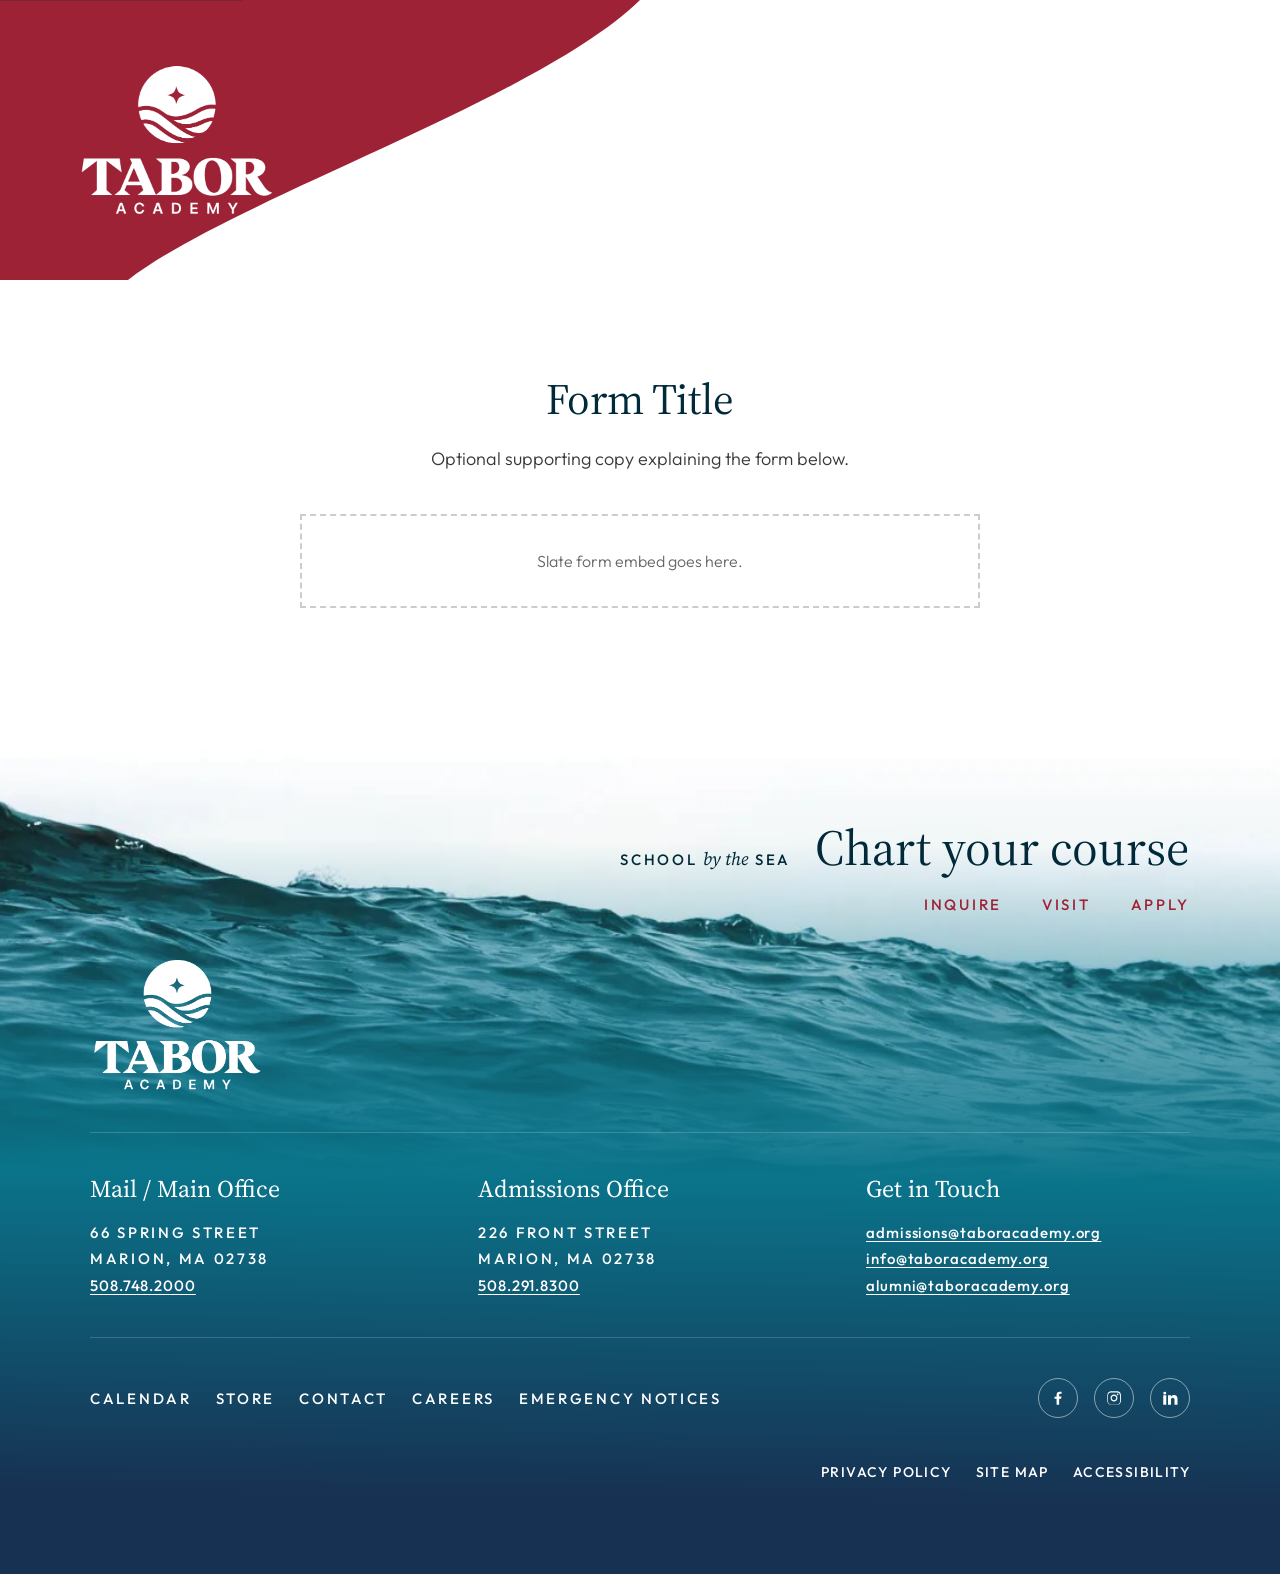
==== variant-curved.html @ 6f29fcee "Add curved-header layout variant for client review Adds /variant-curved.html as a second template op" ====
<!doctype html>
<html lang="en">
<head>
    <meta charset="utf-8">
    <meta name="viewport" content="width=device-width, initial-scale=1">

    <title>Admissions Form (Curved Header Variant) | Tabor Academy</title>
    <meta name="description" content="Tabor Academy admissions form — curved header variant for client review.">
    <meta name="robots" content="noindex,follow">

    <!-- Google Fonts: Source Serif 4 (headings) + Outfit (UI/body fallback for Adobe Upgrade) -->
    <link rel="preconnect" href="https://fonts.googleapis.com">
    <link rel="preconnect" href="https://fonts.gstatic.com" crossorigin>
    <link rel="stylesheet"
          href="https://fonts.googleapis.com/css2?family=Outfit:wght@300;400;500;600;700&family=Source+Serif+4:ital,wght@0,300;0,400;0,500;0,600;1,300;1,400&display=swap">

    <!-- Same CSS entry point as index.html — main.css @imports all modular files
         (including components/header-curved.css used by this variant). -->
    <link rel="stylesheet" href="assets/css/main.css">
</head>
<body>

    <!-- Accessibility: skip link lets keyboard users bypass the header. -->
    <a class="skip-link" href="#main-content">Skip to main content</a>

    <!--
      ============================================================
      SITE HEADER — CURVED VARIANT
      Alternate header treatment for client review.

      Uses an inline SVG to draw a Tabor-red curve that sweeps from
      the top edge down to a narrow base on the left. The white
      stacked Tabor mark sits inside the curve.

      The logo here is logo-footer.png (white stacked TABOR+ACADEMY)
      because we don't yet have a "School by the Sea" variant in the
      repo. Drop a "School by the Sea" PNG at the same path to swap.
      ============================================================
    -->
    <header class="site-header-curved" role="banner">

        <!-- The red curved shape. preserveAspectRatio="none" lets the
             SVG stretch fluidly with the viewport width while keeping
             the same overall silhouette. -->
        <div class="site-header-curved__shape" aria-hidden="true">
            <svg viewBox="0 0 1000 280" preserveAspectRatio="none" xmlns="http://www.w3.org/2000/svg">
                <path d="M 0 0 L 500 0 C 420 100 180 200 100 280 L 0 280 Z" fill="#9D2235" />
            </svg>
        </div>

        <a class="site-header-curved__brand" href="https://www.taboracademy.org/" aria-label="Tabor Academy — home">
            <img class="site-header-curved__logo"
                 src="assets/img/logo-footer.png"
                 alt="Tabor Academy"
                 width="200"
                 height="154">
        </a>

    </header>

    <!--
      ============================================================
      SLATE FORM AREA  (unchanged from index.html)
      ============================================================
    -->
    <main id="main-content" class="slate-form-area" role="main">
        <div class="slate-form-area__inner">

            <header class="slate-form-area__heading">
                <h1>Form Title</h1>
                <p class="slate-form-area__lede">Optional supporting copy explaining the form below.</p>
            </header>

            <div class="slate-embed">
                <p style="padding:2rem;border:2px dashed #ccc;text-align:center;color:#666;">
                    Slate form embed goes here.
                </p>
            </div>

        </div>
    </main>

    <!--
      ============================================================
      SITE FOOTER  (unchanged from index.html — both variants share it)
      ============================================================
    -->
    <footer class="site-footer" id="fsFooter" role="contentinfo">
        <div class="site-footer__inner">

            <section class="site-footer__cta" aria-labelledby="footer-cta-title">
                <div class="site-footer__cta-headings">
                    <p class="site-footer__tagline"><span>School</span> <em>by the</em> <span>Sea</span></p>
                    <h2 id="footer-cta-title" class="site-footer__cta-title">Chart your course</h2>
                </div>
                <nav class="site-footer__cta-nav" aria-label="Admissions calls to action">
                    <ul>
                        <li><a href="https://www.taboracademy.org/admissions/inquire">Inquire</a></li>
                        <li><a href="https://www.taboracademy.org/admissions/visits-events">Visit</a></li>
                        <li><a href="https://www.taboracademy.org/admissions/how-to-apply">Apply</a></li>
                    </ul>
                </nav>
            </section>

            <div class="site-footer__brand">
                <a href="https://www.taboracademy.org/" aria-label="Tabor Academy — home">
                    <img src="assets/img/logo-footer.png"
                         alt="Tabor Academy"
                         width="175"
                         height="135">
                </a>
            </div>

            <section class="site-footer__contact" aria-label="Contact information">
                <div class="site-footer__contact-col">
                    <h3 class="site-footer__contact-title">Mail / Main Office</h3>
                    <address>
                        <span>66 Spring Street</span>
                        <span>Marion, MA 02738</span>
                        <a href="tel:+15087482000">508.748.2000</a>
                    </address>
                </div>
                <div class="site-footer__contact-col">
                    <h3 class="site-footer__contact-title">Admissions Office</h3>
                    <address>
                        <span>226 Front Street</span>
                        <span>Marion, MA 02738</span>
                        <a href="tel:+15082918300">508.291.8300</a>
                    </address>
                </div>
                <div class="site-footer__contact-col">
                    <h3 class="site-footer__contact-title">Get in Touch</h3>
                    <address>
                        <a href="mailto:admissions@taboracademy.org">admissions@taboracademy.org</a>
                        <a href="mailto:info@taboracademy.org">info@taboracademy.org</a>
                        <a href="mailto:alumni@taboracademy.org">alumni@taboracademy.org</a>
                    </address>
                </div>
            </section>

            <div class="site-footer__utility">

                <nav class="site-footer__utility-nav" aria-label="Footer navigation">
                    <ul>
                        <li><a href="https://www.taboracademy.org/about/news-events/calendar">Calendar</a></li>
                        <li><a href="https://taboracademy.checkoutstores.com/" target="_blank" rel="noopener">Store <span class="visually-hidden">(opens in new window)</span></a></li>
                        <li><a href="https://www.taboracademy.org/about/contact">Contact</a></li>
                        <li><a href="https://www.taboracademy.org/about/careers">Careers</a></li>
                        <li><a href="https://www.taboracademy.org/emergency-updates">Emergency Notices</a></li>
                    </ul>
                </nav>

                <nav class="site-footer__social" aria-label="Social media">
                    <ul>
                        <li>
                            <a href="https://www.facebook.com/taboracademy" target="_blank" rel="noopener" aria-label="Facebook (opens in new window)">
                                <svg viewBox="0 0 24 24" aria-hidden="true" focusable="false" width="20" height="20">
                                    <path fill="currentColor" d="M13.5 21v-8h2.7l.4-3.1h-3.1V7.9c0-.9.3-1.5 1.6-1.5h1.7V3.6c-.3 0-1.3-.1-2.5-.1-2.5 0-4.2 1.5-4.2 4.3v2.4H7.4V13h2.7v8h3.4z"/>
                                </svg>
                            </a>
                        </li>
                        <li>
                            <a href="https://www.instagram.com/taboracademy/" target="_blank" rel="noopener" aria-label="Instagram (opens in new window)">
                                <svg viewBox="0 0 24 24" aria-hidden="true" focusable="false" width="20" height="20">
                                    <path fill="currentColor" d="M12 4.5c2.4 0 2.7 0 3.7.1 1 0 1.5.2 1.9.4.5.2.8.4 1.2.8.4.4.6.7.8 1.2.2.4.3.9.4 1.9 0 1 .1 1.3.1 3.7s0 2.7-.1 3.7c0 1-.2 1.5-.4 1.9-.2.5-.4.8-.8 1.2-.4.4-.7.6-1.2.8-.4.2-.9.3-1.9.4-1 0-1.3.1-3.7.1s-2.7 0-3.7-.1c-1 0-1.5-.2-1.9-.4-.5-.2-.8-.4-1.2-.8-.4-.4-.6-.7-.8-1.2-.2-.4-.3-.9-.4-1.9 0-1-.1-1.3-.1-3.7s0-2.7.1-3.7c0-1 .2-1.5.4-1.9.2-.5.4-.8.8-1.2.4-.4.7-.6 1.2-.8.4-.2.9-.3 1.9-.4 1 0 1.3-.1 3.7-.1M12 3c-2.4 0-2.8 0-3.7.1-1 0-1.6.2-2.2.4-.6.2-1.2.6-1.7 1.1S3.7 5.7 3.5 6.3c-.2.6-.4 1.2-.4 2.2C3 9.4 3 9.7 3 12s0 2.6.1 3.6c0 1 .2 1.6.4 2.2.2.6.6 1.2 1.1 1.7s1 .9 1.7 1.1c.6.2 1.2.4 2.2.4 1 .1 1.3.1 3.6.1s2.7 0 3.7-.1c1 0 1.6-.2 2.2-.4.6-.2 1.2-.6 1.7-1.1s.9-1 1.1-1.7c.2-.6.4-1.2.4-2.2 0-1 .1-1.3.1-3.6s0-2.6-.1-3.7c0-1-.2-1.6-.4-2.2-.2-.6-.6-1.2-1.1-1.7s-1-.9-1.7-1.1c-.6-.2-1.2-.4-2.2-.4C14.6 3 14.3 3 12 3zm0 4.4c-2.5 0-4.6 2-4.6 4.6s2 4.6 4.6 4.6 4.6-2 4.6-4.6-2.1-4.6-4.6-4.6zm0 7.6c-1.7 0-3-1.3-3-3s1.3-3 3-3 3 1.3 3 3-1.3 3-3 3zm4.8-8.9c-.6 0-1.1.5-1.1 1.1s.5 1.1 1.1 1.1 1.1-.5 1.1-1.1c-.1-.6-.5-1.1-1.1-1.1z"/>
                                </svg>
                            </a>
                        </li>
                        <li>
                            <a href="https://www.linkedin.com/school/tabor-academy/" target="_blank" rel="noopener" aria-label="LinkedIn (opens in new window)">
                                <svg viewBox="0 0 24 24" aria-hidden="true" focusable="false" width="20" height="20">
                                    <path fill="currentColor" d="M6.94 5.5a1.94 1.94 0 1 1-3.88 0 1.94 1.94 0 0 1 3.88 0zM7 8.48H3V21h4V8.48zm6.32 0H9.34V21h3.94v-6.57c0-3.66 4.77-4 4.77 0V21H22v-7.93c0-6.17-7.06-5.94-8.72-2.91l.04-1.68z"/>
                                </svg>
                            </a>
                        </li>
                    </ul>
                </nav>

            </div>

            <nav class="site-footer__legal" aria-label="Legal">
                <ul>
                    <li><a href="https://www.taboracademy.org/privacy-policy">Privacy Policy</a></li>
                    <li><a href="https://www.taboracademy.org/site-map">Site Map</a></li>
                    <li><a href="https://www.taboracademy.org/accessibility-statement">Accessibility</a></li>
                </ul>
            </nav>

        </div>
    </footer>

</body>
</html>
---- assets/css/main.css ----
/* ============================================================================
   main.css — single entry point.
   Loads stylesheets in cascade order: tokens → reset → base → layout → components.
   New components/layouts go in /components and /layout respectively, then add
   an @import below. Keep this file thin — no rules should live here directly.
   ============================================================================ */

/* 1. Base — design tokens, reset, and global typography. */
@import url("base/tokens.css");
@import url("base/reset.css");
@import url("base/typography.css");

/* 2. Layout — page-level containers and the Slate form area. */
@import url("layout/containers.css");

/* 3. Components — header, footer, future shared UI.
      header-curved.css is an alternate header style used only by
      /variant-curved.html. Its selectors don't collide with the default
      .site-header, so loading both in one bundle is safe. */
@import url("components/header.css");
@import url("components/header-curved.css");
@import url("components/footer.css");
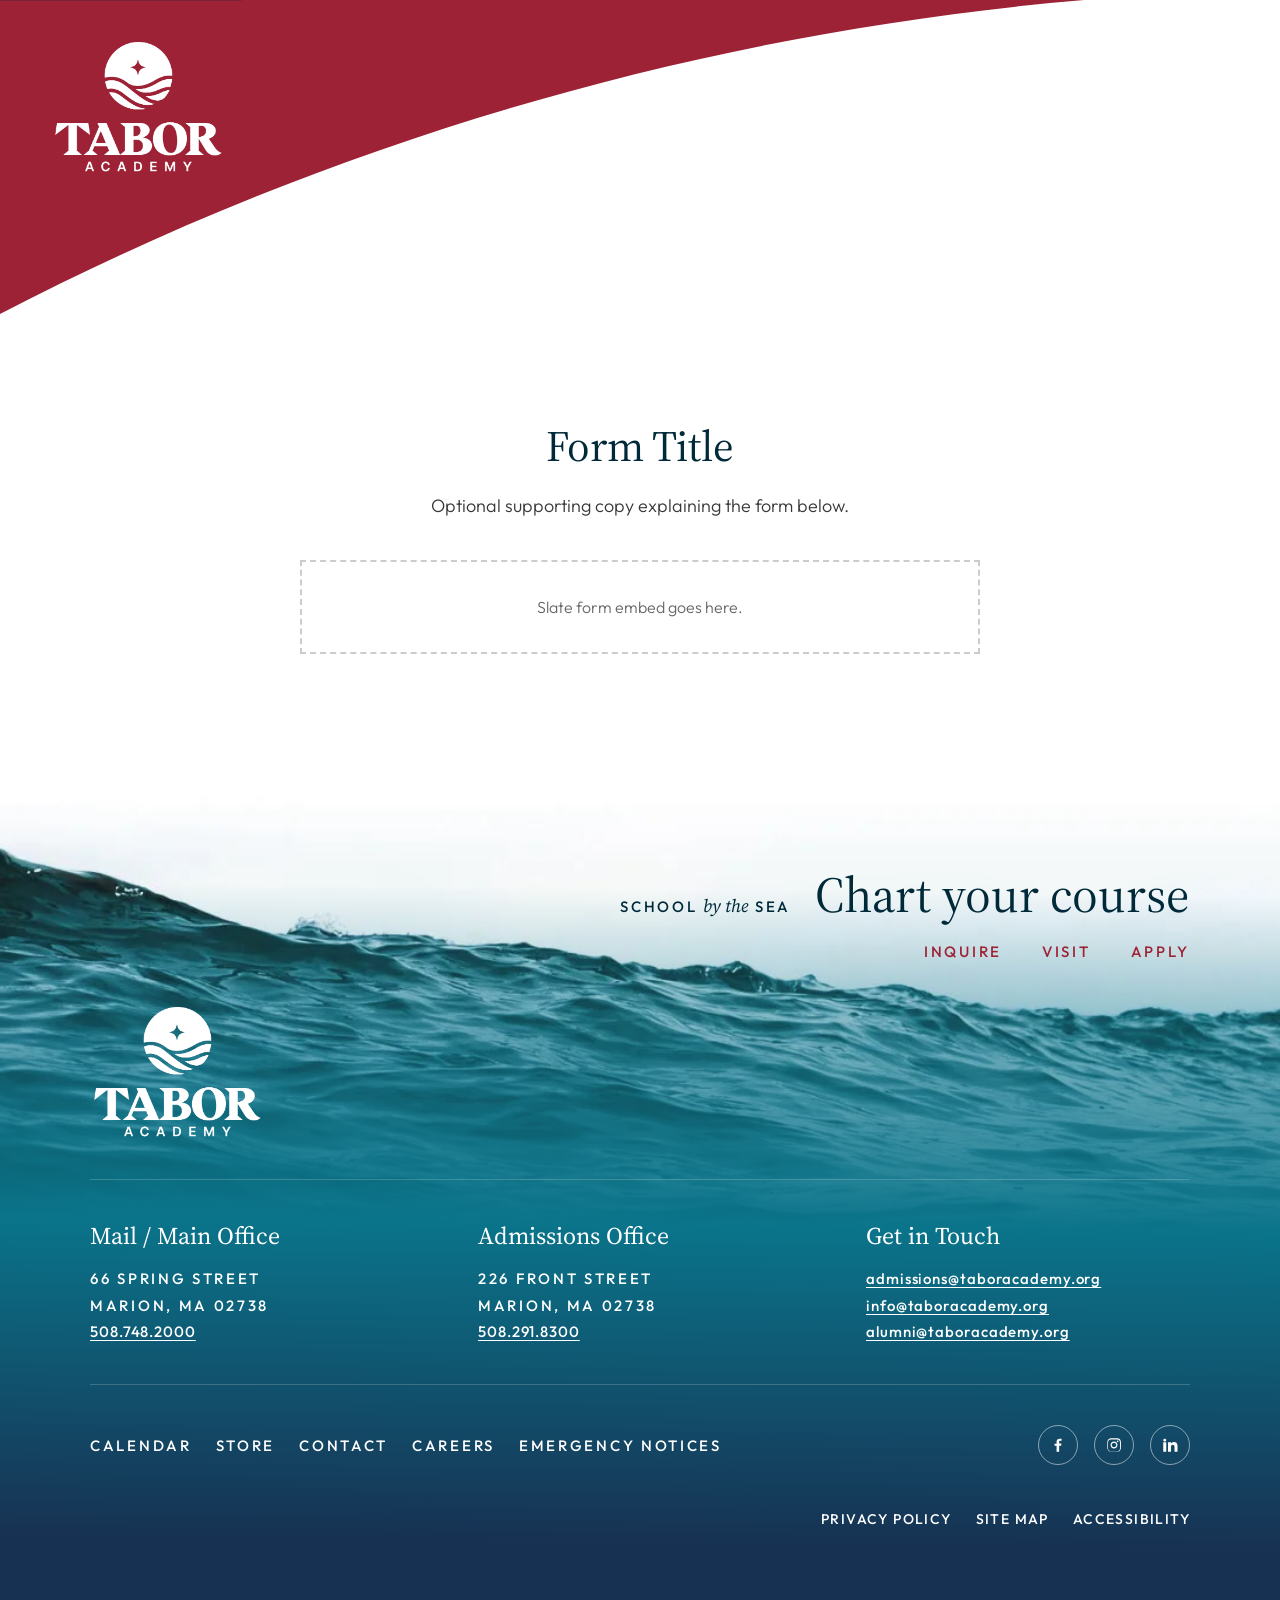
==== commit 290c823b: "Use exact curve SVG from live taboracademy.org Inspected the live home page and pulled the actual cu" ====
--- a/variant-curved.html
+++ b/variant-curved.html
@@ -39,12 +39,13 @@
     -->
     <header class="site-header-curved" role="banner">
 
-        <!-- The red curved shape. preserveAspectRatio="none" lets the
-             SVG stretch fluidly with the viewport width while keeping
-             the same overall silhouette. -->
+        <!-- The red curved shape. ViewBox and path are taken verbatim from
+             taboracademy.org's home-logo-bg.svg so the silhouette matches
+             the live site. preserveAspectRatio="xMinYMin meet" keeps the
+             curve proportionally correct as the header grows wider. -->
         <div class="site-header-curved__shape" aria-hidden="true">
-            <svg viewBox="0 0 1000 280" preserveAspectRatio="none" xmlns="http://www.w3.org/2000/svg">
-                <path d="M 0 0 L 500 0 C 420 100 180 200 100 280 L 0 280 Z" fill="#9D2235" />
+            <svg viewBox="0 0 1211.3 309" preserveAspectRatio="xMinYMin meet" xmlns="http://www.w3.org/2000/svg">
+                <path d="M1200.4-9.3v-169.5H-202.9v592.6C205.1,155.6,685.5,1.9,1200.4-9.3z" fill="#9D2235" />
             </svg>
         </div>
 
